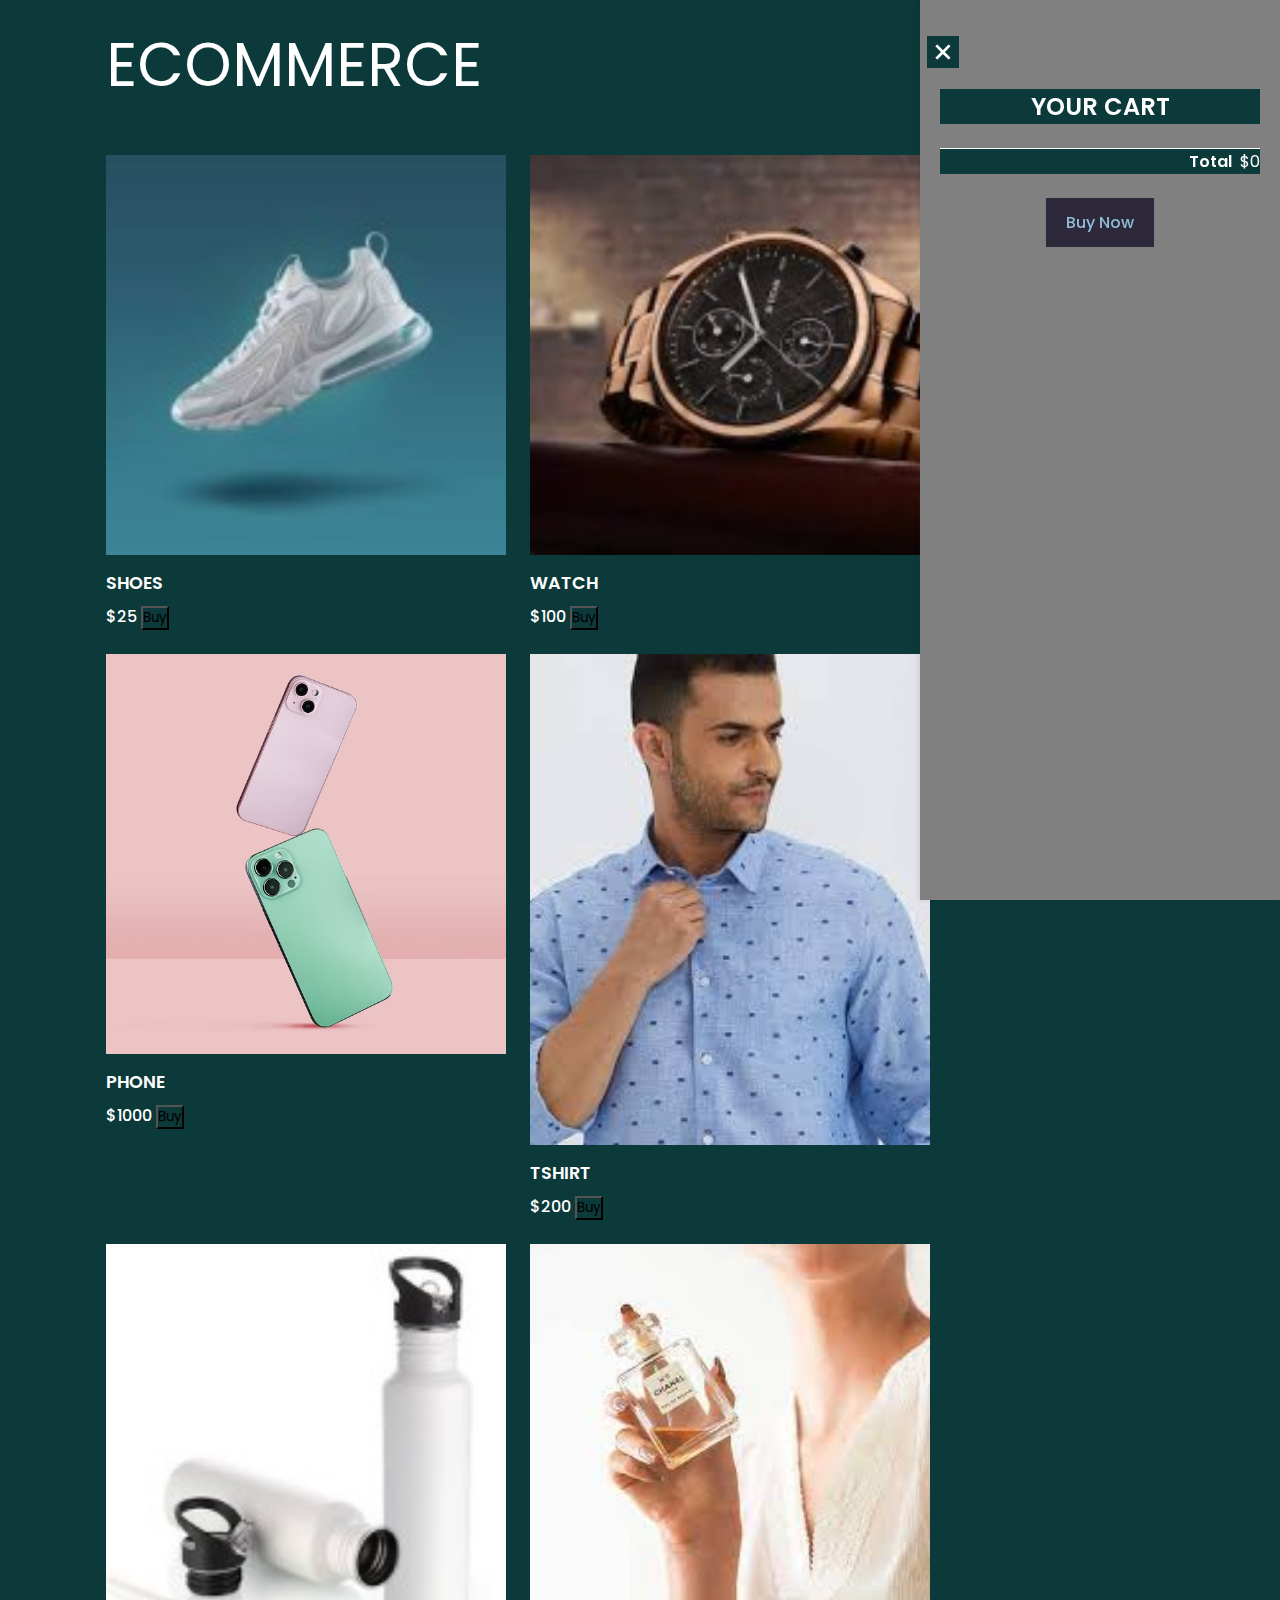
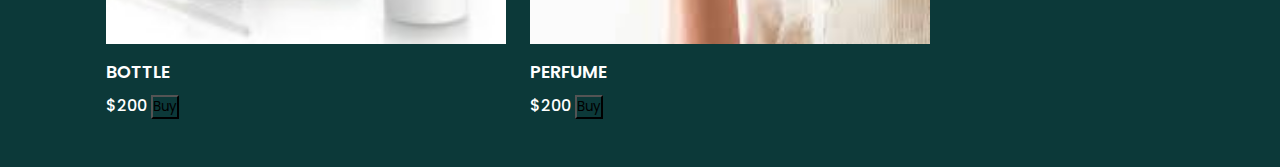
==== product.html @ ce392af9 "committed" ====
<!DOCTYPE html>
<html>

<head>
    <title>Product Card Designs</title>
    <meta charset="utf-8">
    <meta name="viewport" content="width=device-width, initial-scale=1">
    <link rel="stylesheet" href=https://cdnjs.cloudflare.com/ajax/libs/font-awesome/6.4.0/css/all.min.css>
    <link rel="stylesheet" href="pro.css">
    <link rel="stylesheet" href="https://unpkg.com/boxicons@latest/css/boxicons.min.css">

</head>

<body>
    <header>
        <div class="nav container">
            <a href="#" class="logo">ECOMMERCE</a>
            <i class='bx bx-shopping-bag' id="cart-icon"></i>

            <div class="cart">
                <i class='bx bx-x' id="close-cart"></i>
                <h2 class="cart-title">YOUR CART</h2>
                <div class="cart-content">
                </div>
                <div class="total">
                    <div class="total-title">Total</div>
                    <div class="total-price">$0</div>
                </div>
                <button type="button" class="btn-buy">Buy Now</button>
            </div>
        </div>
        <script src="main.js"></script>
    </header>

    <section class="shop container">
        <h2 class="section-title">Shop Products</h2>

        <div class="shop-content" >
            <div class="Product-box">
                <img src="shoes.jpg" class="Product-img">
                <h2 class="Product-title">SHOES</h2>
                <span class="price">$25</span>
                <button class="buy-btn" onclick="addCartClicked(event)">Buy</button>
            </div>
            <div class="Product-box">
                <img src="watch.jpg" class="Product-img">
                <h2 class="Product-title">WATCH</h2>
                <span class="price">$100</span>
                <button class="buy-btn" onclick="addCartClicked(event)">Buy</button>
            </div>
            <div class="Product-box">
                <img src="phone.jpg" class="Product-img">
                <h2 class="Product-title">PHONE</h2>
                <span class="price">$1000</span>
                <button class="buy-btn" onclick="addCartClicked(event)">Buy</button>
            </div>
            <div class="Product-box">
                <img src="shirt.jpg" class="Product-img">
                <h2 class="Product-title">TSHIRT</h2>
                <span class="price">$200</span>
                <button class="buy-btn" onclick="addCartClicked(event)">Buy</button>
            </div>
            <div class="Product-box">
                <img src="bottle.jpg" class="Product-img">
                <h2 class="Product-title">BOTTLE</h2>
                <span class="price">$200</span>
                <button class="buy-btn" onclick="addCartClicked(event)">Buy</button>
            </div>
            <div class="Product-box">
                <img src="perfume.jpg" class="Product-img">
                <h2 class="Product-title">PERFUME</h2>
                <span class="price">$200</span>
                <button class="buy-btn" onclick="addCartClicked(event)">Buy</button>
            </div>

        </div>
    </section>


</body>

</html>
---- pro.css ----
@import url('https://fonts.googleapis.com/css2?family=Montserrat:wght@300;500;600;800;900&family=Poppins:wght@300;400;500;600&display=swap');

* {
    padding: 0;
    margin: 0;
    scroll-padding-top: 2rem;
    box-sizing: border-box;
    text-decoration: none;
    list-style: none;
    scroll-behavior: smooth;
    font-family: 'Poppins', sans-serif;
    background-color: #0c3939;
}

:root {
    --bg-color: #91bcd7;
    --text-color: #fff;
    --main-color: #2e283b;

}
img{
    width: 100%;
}

body{
    color: var(--text-color);
}
.container{
    max-width: 1068px;
    margin: auto;
    width: 100%;

}
section{
    padding: 4rem 0 3rem;
}


header{
    position: fixed;
    width: 100%;
    top: 0;
    right: 0;
    background: transparent;
    box-shadow: o 1px 4px hsl(0 4% 15% / 10%);
}

.nav{
    display: flex;
    align-items: center;
    justify-content:space-between ;
    padding: 20px 0;

}
.logo{
    font-size: 60px;
    color: #fff;
    font-weight:400;


}
#cart-icon{
    font-size: 1.8rem; 
    cursor: pointer;

}
.cart{
    position: fixed;
    top: 0;
    right: 0;
    width: 360px;
    min-height: 100vh;
    padding: 20px;
    background-color:gray;
    box-shadow: -2px 0 4px hsl(0 4% 15% / 10%);
    transition: 0.3s;
}
.cart.active{
    right: 0;
}
.cart-title{
    text-align: center;
    font-size: 1.5rem;
    font-weight: 600;
    margin-top: 2rem;
}
.cart-box{
    display: grid;
    grid-template-columns: 32% 50% 18%;
    align-items: center;
    gap: 1rem;
    margin-top: 1rem;
}
.cart-img{
    width: 100px;
    height: 100px;
    object-fit: contain;
    padding: 10px;
} 
.detail-box{
    display: grid;
    row-gap: 0.5rem;

} 
.cart-product-title{
    font-size: 1rem;
    text-transform: uppercase;

} 
.cart-price{
    font-weight: 500;
}
.cart-quantity{
    border: 1px solid var(--text-color);
    outline-color: var(--main-color);
    width: 2.4rem;
    text-align: center;
    font-size: 1rem;
}
.cart-remove{
    font-size: 24px;
    color: var(--main-color);
    cursor: pointer;
}
.total{
    display: flex;
    justify-content: flex-end;
    margin-top: 1.5rem;
    border-top: 1px solid var(--text-color);

}
.total-title{
    font-size: 1rem;
    font-weight: 600;
}
.total-price{
    margin-left: 0.5rem;
}
.btn-buy{
    display: flex;
    margin: 1.5rem auto 0 auto;
    padding: 12px 20px;
    border: none;
    background: var(--main-color);
    color: var(--bg-color);
    font-size: 1rem;
    font-weight: 500;
    cursor: pointer;
}
.btn-buy:hover{
    background: var(--text-color);
}
#close-cart{
    position: relative;
    top: 1rem;
    right: 0.8rem;
    font-size: 2rem;
}

.section-title{
    font-size: 1.5 rem;
    font-weight: 600;
    text-align: center;
    margin-bottom:1.5rem ;

}
.shop{

    margin-top:2rem ;
}

.shop-content{
    display: flex;
    flex-wrap: wrap;
    /*grid-template-columns: repeat(auto-fit,minmax(220px,auto));*/
    gap: 1.5rem;


}
.product-box{
    position: relative;
}
.product-box:hover{
    padding: 10px;
    border: 1px solid var(--text-color);
    transition: 0.4s;
}
.Product-img{
    width: 400px;
    height: auto;
    object-fit: cover;
    margin-bottom: 0.5rem;

}
.Product-title{
    font-size: 1.1rem;
    font-weight: 600;
    text-transform: uppercase;
    margin-bottom: 0.5rem;

}
.price{
    font-weight: 500;
}
.add-cart{
    position: absolute;
    bottom:0 ;
    right: 0;
    background: var(--text-color);
    color: vr(--bg-color);
    padding: 10px;
    cursor: pointer;

}
.add-cart:hover{
    background: hsl(249, 32%, 17%);

}
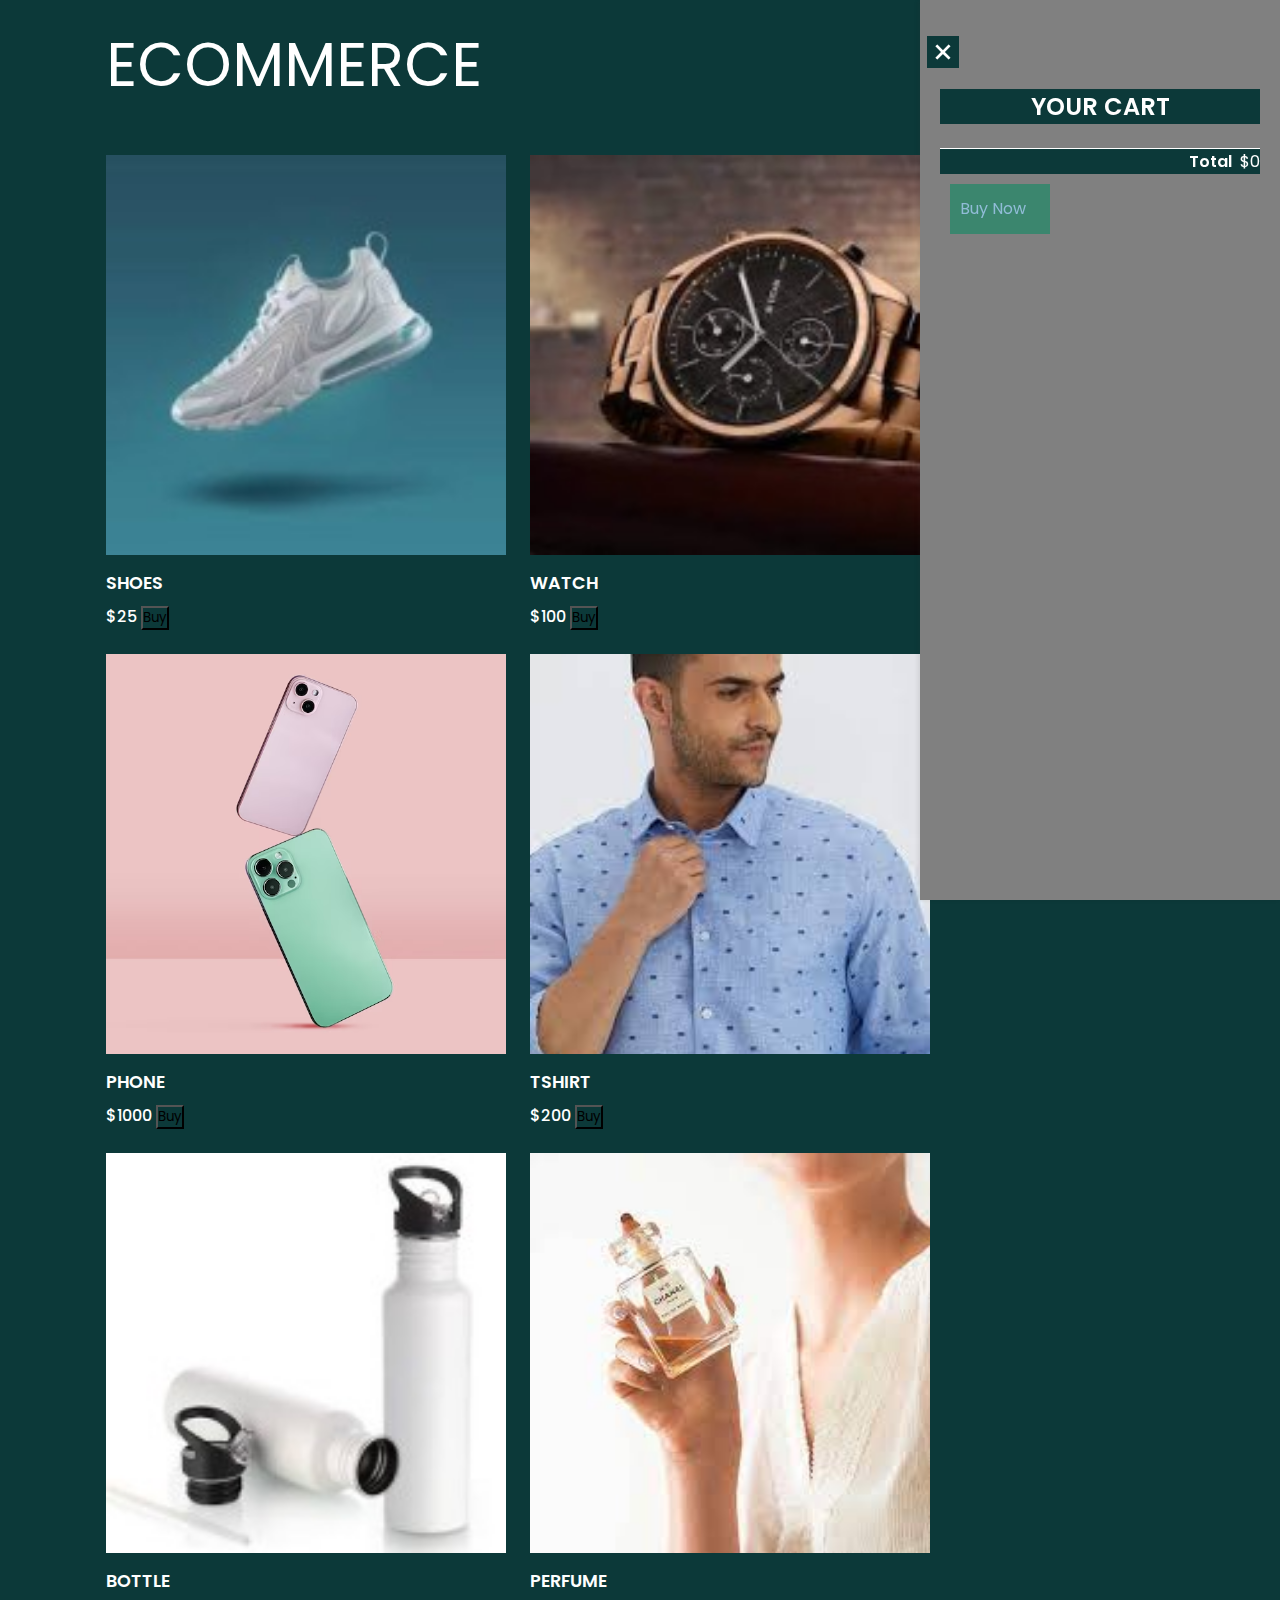
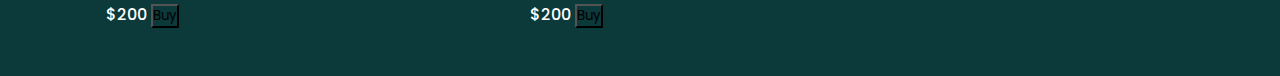
==== commit d60a1a19: "committed" ====
--- a/product.html
+++ b/product.html
@@ -21,12 +21,14 @@
                 <i class='bx bx-x' id="close-cart"></i>
                 <h2 class="cart-title">YOUR CART</h2>
                 <div class="cart-content">
+                    
                 </div>
                 <div class="total">
                     <div class="total-title">Total</div>
                     <div class="total-price">$0</div>
                 </div>
-                <button type="button" class="btn-buy">Buy Now</button>
+                <a href="/new.html" type="button" class="btn-buy" >Buy Now </a>
+                   
             </div>
         </div>
         <script src="main.js"></script>
--- a/pro.css
+++ b/pro.css
@@ -10,12 +10,14 @@
     scroll-behavior: smooth;
     font-family: 'Poppins', sans-serif;
     background-color: #0c3939;
+    
 }
 
 :root {
     --bg-color: #91bcd7;
     --text-color: #fff;
-    --main-color: #2e283b;
+    --main-color: blue
+    ;
 
 }
 img{
@@ -112,6 +114,7 @@
 }
 .cart-quantity{
     border: 1px solid var(--text-color);
+    color: aqua;
     outline-color: var(--main-color);
     width: 2.4rem;
     text-align: center;
@@ -119,7 +122,7 @@
 }
 .cart-remove{
     font-size: 24px;
-    color: var(--main-color);
+    color: #fff;
     cursor: pointer;
 }
 .total{
@@ -138,13 +141,12 @@
 }
 .btn-buy{
     display: flex;
-    margin: 1.5rem auto 0 auto;
-    padding: 12px 20px;
-    border: none;
-    background: var(--main-color);
+    width: 100px;
+    height: 50px;
+    margin: 10px;
+    padding:12px 10px;
+    background:rgb(59, 134, 110);
     color: var(--bg-color);
-    font-size: 1rem;
-    font-weight: 500;
     cursor: pointer;
 }
 .btn-buy:hover{
@@ -179,6 +181,9 @@
 }
 .product-box{
     position: relative;
+    max-width: 100px;
+    max-height: 100px;
+
 }
 .product-box:hover{
     padding: 10px;
@@ -187,7 +192,7 @@
 }
 .Product-img{
     width: 400px;
-    height: auto;
+    height: 400px;
     object-fit: cover;
     margin-bottom: 0.5rem;
 
@@ -217,7 +222,9 @@
 
 }
 
-
+.delete-item-cart{
+    width: 10px;
+}
 
 
 
